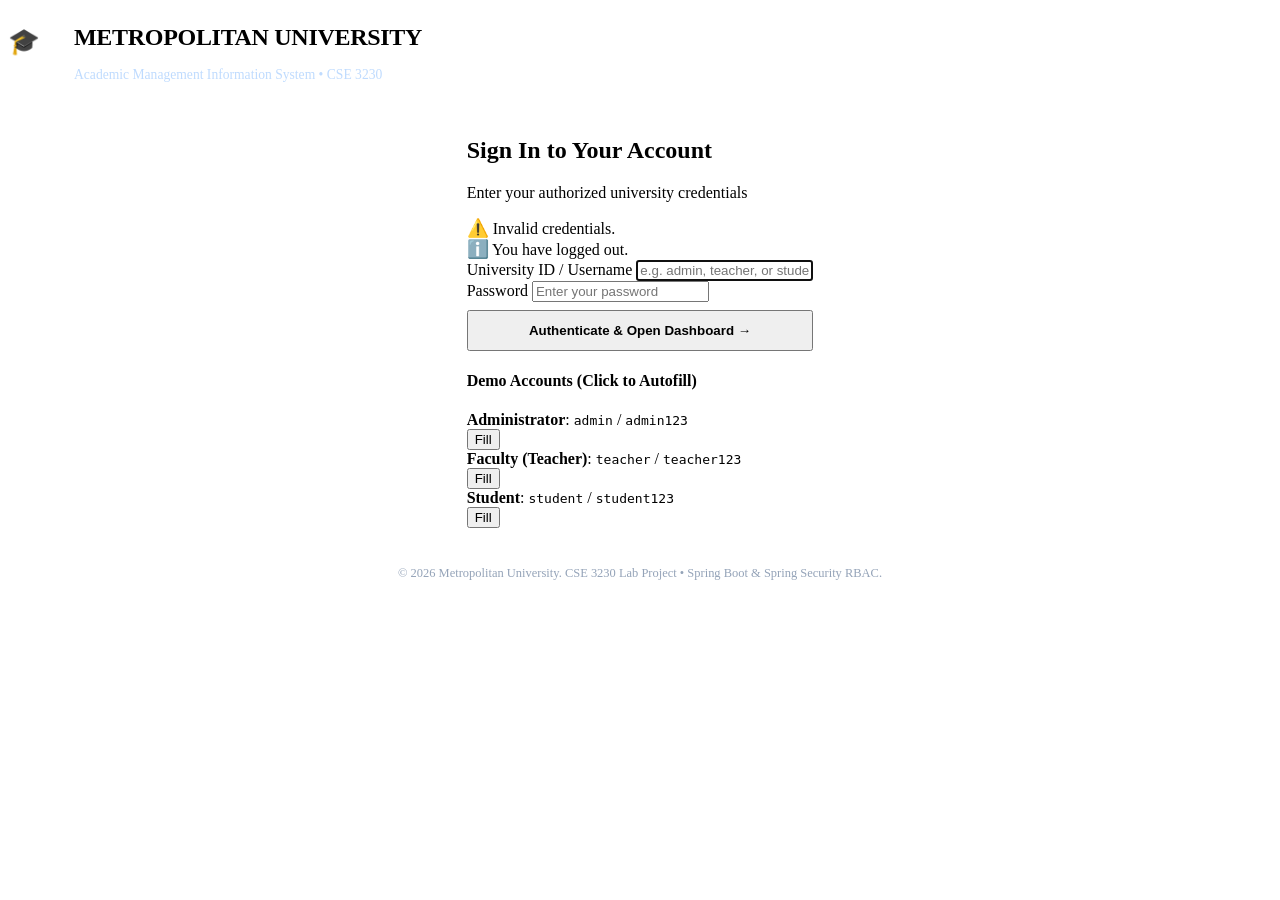
==== src/main/resources/templates/login.html @ b866c37f "feat: complete standard academic university portal with Thymeleaf, separate dashboards, and Navy-Whi" ====
<!DOCTYPE html>
<html lang="en" xmlns:th="http://www.thymeleaf.org">
<head>
  <meta charset="UTF-8">
  <meta name="viewport" content="width=device-width, initial-scale=1.0">
  <title>Academic Portal Login | University Management System</title>
  <link rel="stylesheet" th:href="@{/css/portal.css}">
</head>
<body class="login-wrap">

  <!-- Institutional Top Header -->
  <header class="login-header">
    <div style="display: flex; align-items: center; gap: 14px;">
      <div class="portal-seal" style="border:none; background:#ffffff; color:#0F2B5C; width:52px; height:52px; font-size:1.6rem;">🎓</div>
      <div style="text-align: left;">
        <h1 style="font-size: 1.5rem; font-weight: 700; letter-spacing: -0.3px;">METROPOLITAN UNIVERSITY</h1>
        <p style="font-size: 0.85rem; color: #BFDBFE;">Academic Management Information System &bull; CSE 3230</p>
      </div>
    </div>
  </header>

  <!-- Login Form Box -->
  <main style="flex: 1; display: flex; align-items: center; justify-content: center; padding: 20px;">
    <div class="login-card">
      <h2 class="login-card-title">Sign In to Your Account</h2>
      <p class="login-card-sub">Enter your authorized university credentials</p>

      <!-- Error / Logout Alerts -->
      <div th:if="${errorMessage}" class="portal-alert portal-alert-danger">
        <span style="font-size: 1.1rem;">⚠️</span>
        <span th:text="${errorMessage}">Invalid credentials.</span>
      </div>

      <div th:if="${logoutMessage}" class="portal-alert portal-alert-info">
        <span style="font-size: 1.1rem;">ℹ️</span>
        <span th:text="${logoutMessage}">You have logged out.</span>
      </div>

      <!-- Spring Security Form Login -->
      <form th:action="@{/login}" method="post">
        <div class="form-group">
          <label class="form-label" for="username">University ID / Username</label>
          <input type="text" id="username" name="username" class="form-input" placeholder="e.g. admin, teacher, or student" required autofocus>
        </div>

        <div class="form-group">
          <label class="form-label" for="password">Password</label>
          <input type="password" id="password" name="password" class="form-input" placeholder="Enter your password" required>
        </div>

        <button type="submit" class="btn btn-navy" style="width: 100%; padding: 11px; font-weight: 600; margin-top: 8px;">
          Authenticate &amp; Open Dashboard &rarr;
        </button>
      </form>

      <!-- Quick Role Autofill Box for Lab Evaluation -->
      <div class="demo-credentials-box">
        <h4>Demo Accounts (Click to Autofill)</h4>
        <div class="demo-row">
          <div>
            <strong>Administrator</strong>: <code>admin</code> / <code>admin123</code>
          </div>
          <button type="button" class="btn btn-outline btn-sm" onclick="autofill('admin', 'admin123')">Fill</button>
        </div>
        <div class="demo-row">
          <div>
            <strong>Faculty (Teacher)</strong>: <code>teacher</code> / <code>teacher123</code>
          </div>
          <button type="button" class="btn btn-outline btn-sm" onclick="autofill('teacher', 'teacher123')">Fill</button>
        </div>
        <div class="demo-row">
          <div>
            <strong>Student</strong>: <code>student</code> / <code>student123</code>
          </div>
          <button type="button" class="btn btn-outline btn-sm" onclick="autofill('student', 'student123')">Fill</button>
        </div>
      </div>
    </div>
  </main>

  <footer style="text-align: center; color: #94A3B8; font-size: 0.78rem; padding: 18px;">
    &copy; 2026 Metropolitan University. CSE 3230 Lab Project &bull; Spring Boot &amp; Spring Security RBAC.
  </footer>

  <script>
    function autofill(u, p) {
      document.getElementById('username').value = u;
      document.getElementById('password').value = p;
    }
  </script>
</body>
</html>
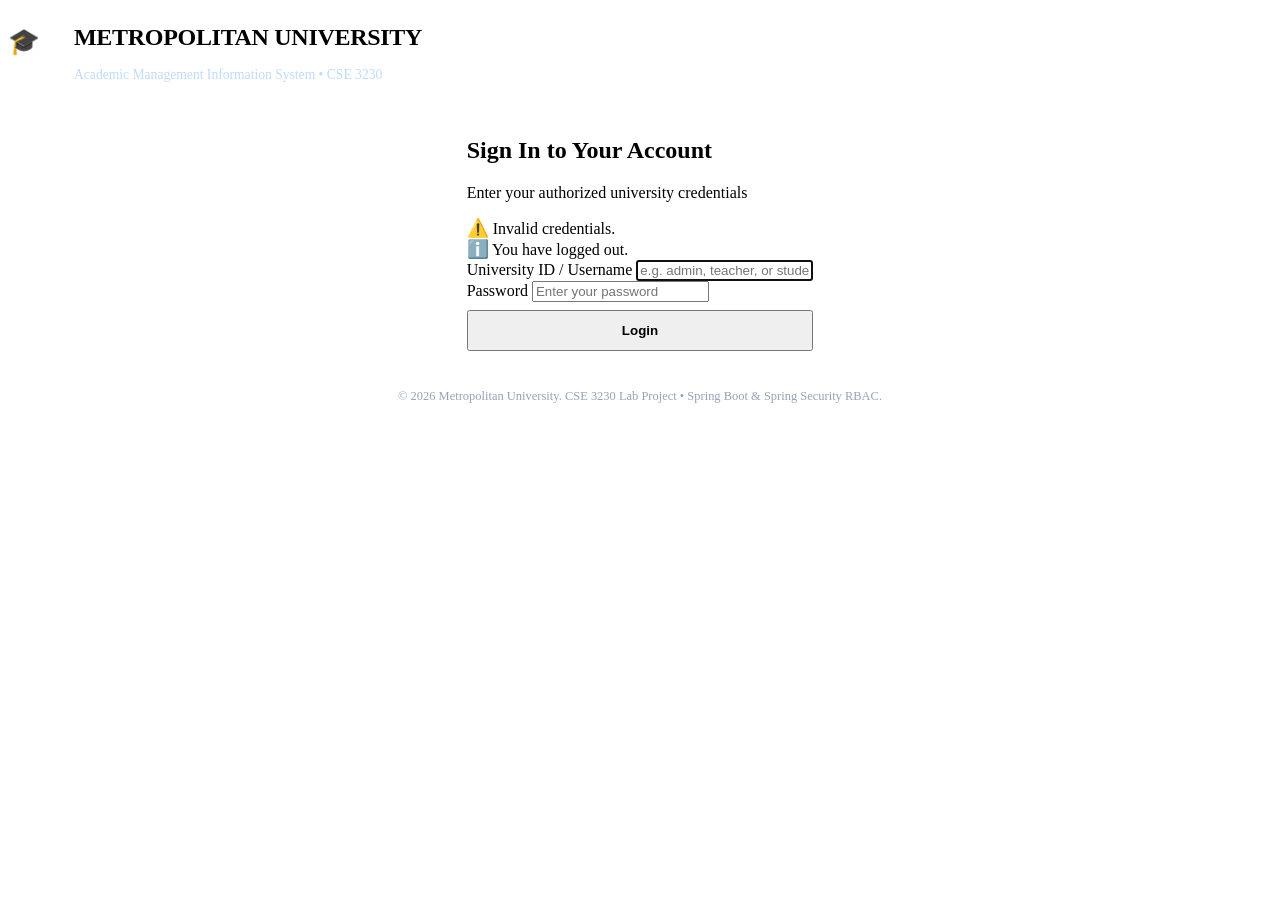
==== commit 5c489b47: "refactor: remove demo autofill block and rename submit button to 'Login'" ====
--- a/src/main/resources/templates/login.html
+++ b/src/main/resources/templates/login.html
@@ -49,44 +49,14 @@
         </div>
 
         <button type="submit" class="btn btn-navy" style="width: 100%; padding: 11px; font-weight: 600; margin-top: 8px;">
-          Authenticate &amp; Open Dashboard &rarr;
+          Login
         </button>
       </form>
-
-      <!-- Quick Role Autofill Box for Lab Evaluation -->
-      <div class="demo-credentials-box">
-        <h4>Demo Accounts (Click to Autofill)</h4>
-        <div class="demo-row">
-          <div>
-            <strong>Administrator</strong>: <code>admin</code> / <code>admin123</code>
-          </div>
-          <button type="button" class="btn btn-outline btn-sm" onclick="autofill('admin', 'admin123')">Fill</button>
-        </div>
-        <div class="demo-row">
-          <div>
-            <strong>Faculty (Teacher)</strong>: <code>teacher</code> / <code>teacher123</code>
-          </div>
-          <button type="button" class="btn btn-outline btn-sm" onclick="autofill('teacher', 'teacher123')">Fill</button>
-        </div>
-        <div class="demo-row">
-          <div>
-            <strong>Student</strong>: <code>student</code> / <code>student123</code>
-          </div>
-          <button type="button" class="btn btn-outline btn-sm" onclick="autofill('student', 'student123')">Fill</button>
-        </div>
-      </div>
     </div>
   </main>
 
   <footer style="text-align: center; color: #94A3B8; font-size: 0.78rem; padding: 18px;">
     &copy; 2026 Metropolitan University. CSE 3230 Lab Project &bull; Spring Boot &amp; Spring Security RBAC.
   </footer>
-
-  <script>
-    function autofill(u, p) {
-      document.getElementById('username').value = u;
-      document.getElementById('password').value = p;
-    }
-  </script>
 </body>
 </html>
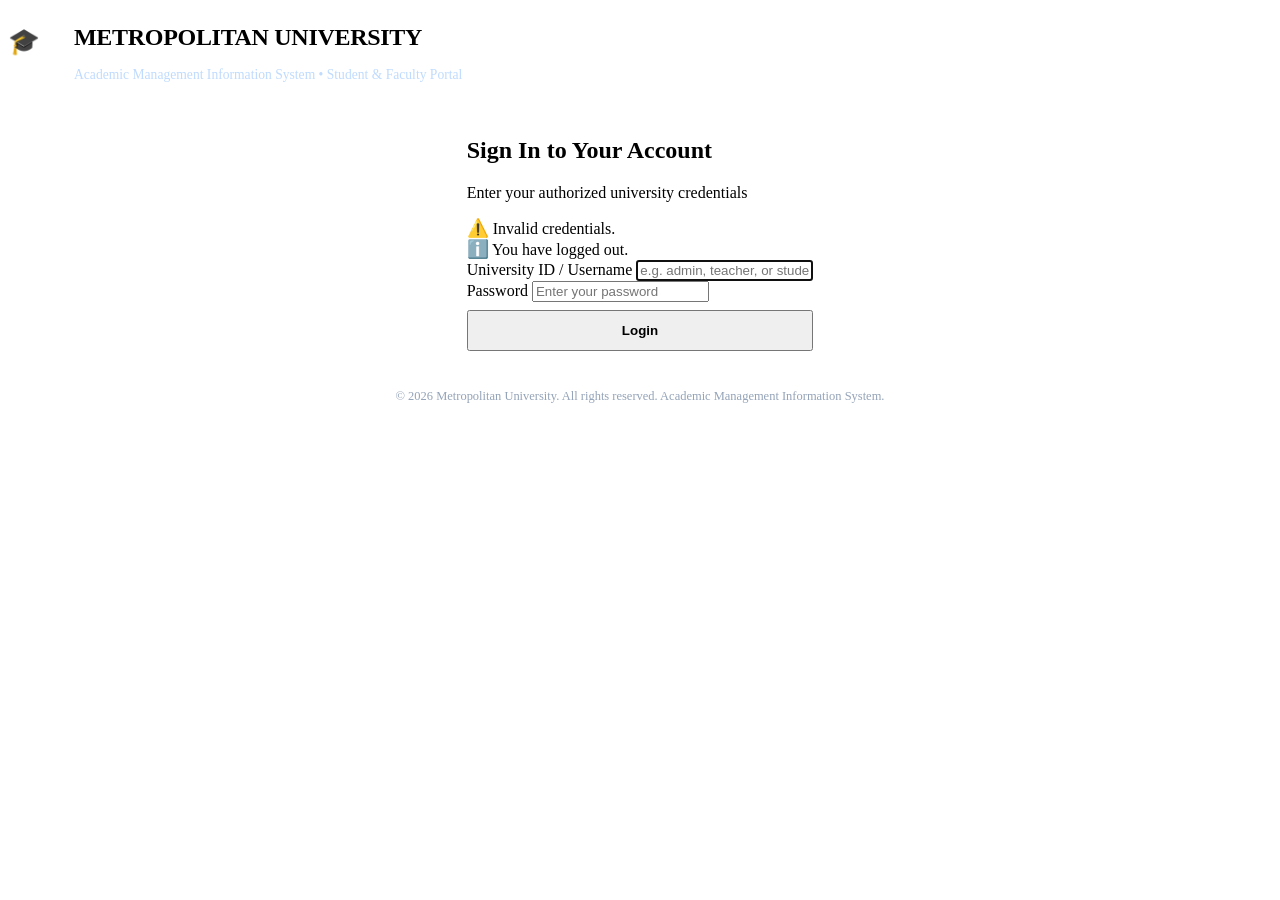
==== commit 35668e68: "feat: add campus notice board with student comments, single admin, demo teacher/student cohorts, and" ====
--- a/src/main/resources/templates/login.html
+++ b/src/main/resources/templates/login.html
@@ -14,7 +14,7 @@
       <div class="portal-seal" style="border:none; background:#ffffff; color:#0F2B5C; width:52px; height:52px; font-size:1.6rem;">🎓</div>
       <div style="text-align: left;">
         <h1 style="font-size: 1.5rem; font-weight: 700; letter-spacing: -0.3px;">METROPOLITAN UNIVERSITY</h1>
-        <p style="font-size: 0.85rem; color: #BFDBFE;">Academic Management Information System &bull; CSE 3230</p>
+        <p style="font-size: 0.85rem; color: #BFDBFE;">Academic Management Information System &bull; Student &amp; Faculty Portal</p>
       </div>
     </div>
   </header>
@@ -56,7 +56,7 @@
   </main>
 
   <footer style="text-align: center; color: #94A3B8; font-size: 0.78rem; padding: 18px;">
-    &copy; 2026 Metropolitan University. CSE 3230 Lab Project &bull; Spring Boot &amp; Spring Security RBAC.
+    &copy; 2026 Metropolitan University. All rights reserved. Academic Management Information System.
   </footer>
 </body>
 </html>
